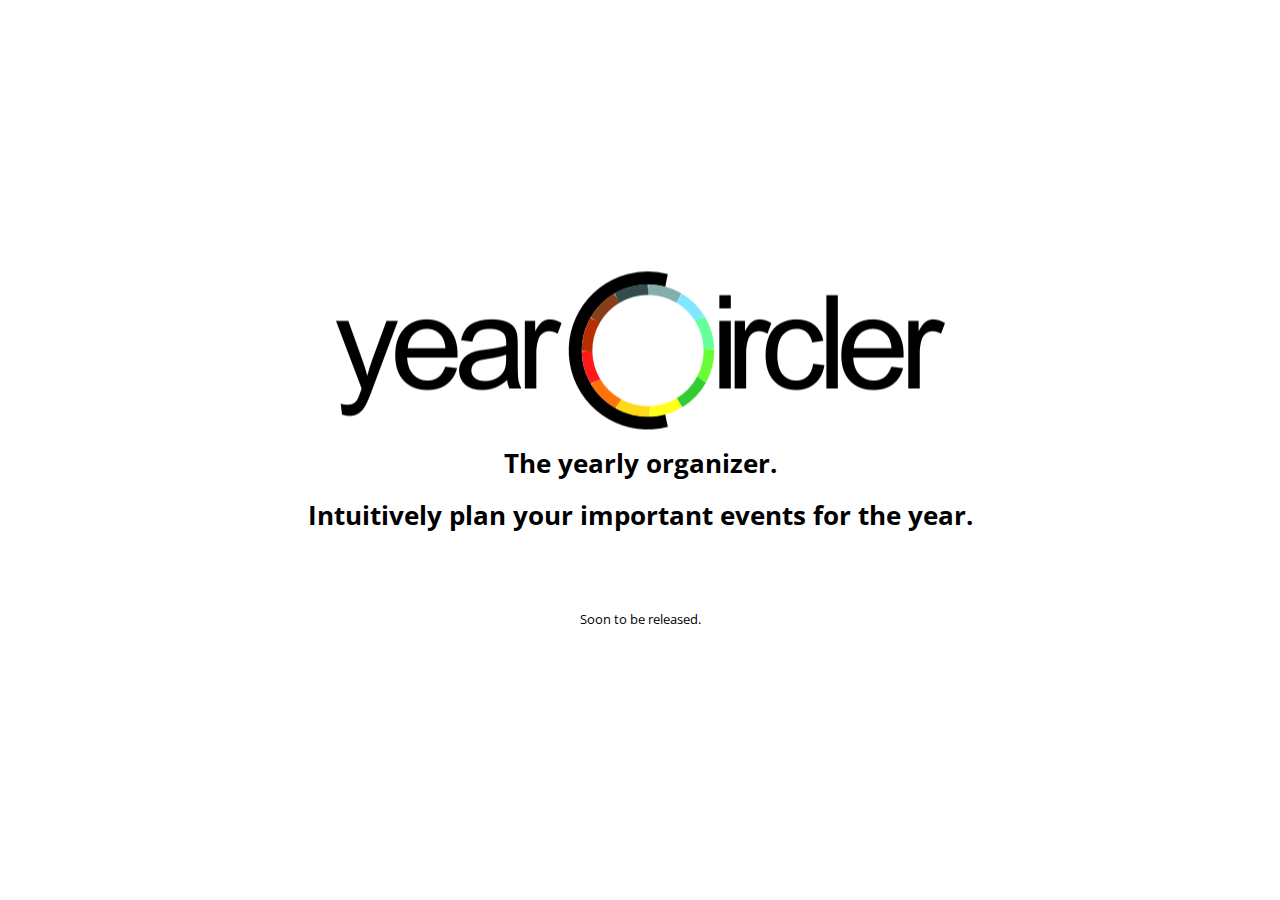
==== placeholder.html @ 1f0a6d52 "Split function drawClock() into drawMonths() and drawDays(). Split function drawMonths() into drawMo" ====
<!DOCTYPE html>

<html lang="en">
<head>
	<title>YearCircler - Intuitive calendar and year planner</title>
	<meta charset="utf-8">
	<meta name="author" content="Jeroen Delcour">
	<meta name="description" content="An intuitive way to organize your year.">
	<link href='http://fonts.googleapis.com/css?family=Open+Sans:400' rel='stylesheet' type='text/css'>
	<link rel="shortcut icon" href="favicon.ico">
	<style>
		@-webkit-viewport{width:620px}
		@-moz-viewport{width:620px}
		@-ms-viewport{width:620px}
		@-o-viewport{width:620px}
		@viewport{width:620px}
		body {
			font-family: 'Open Sans', sans-serif;
			font-size: 0.8em;
			height: 100%;
			width: 100%;
			position: absolute;
			padding: 0px;
			margin: 0px;
			zoom: 1;
		}
		#main {
			height: 100%;
		}
		#wrapper {
			display: block;
			position: relative;
			top: 50%;
			transform: translateY(-50%);
			margin-left: auto;
			margin-right: auto;
		}
		h1 {
			text-align: center;
		}
		#wrapper p {
			text-align: center;
		}
		#releaseNote {
			text-align: center;
			position: relative;
			margin-top: 6em;
		}
		.logo {
			margin: auto;
			display: block;
		}
	</style>
	<link rel="shortcut icon" href="clock-favicon.ico">
</head>
<body>

<div id="main">
	<div id="wrapper">
		<img class="logo" src="logo2big.png" alt="Year Circler - year planner"/>
		
		<h1>The yearly organizer.</h1>
		
		<h1>Intuitively plan your important events for the year.</h1>
		
		<p id="releaseNote">Soon to be released.</p>
	</div>
</div>

</body>
</html>
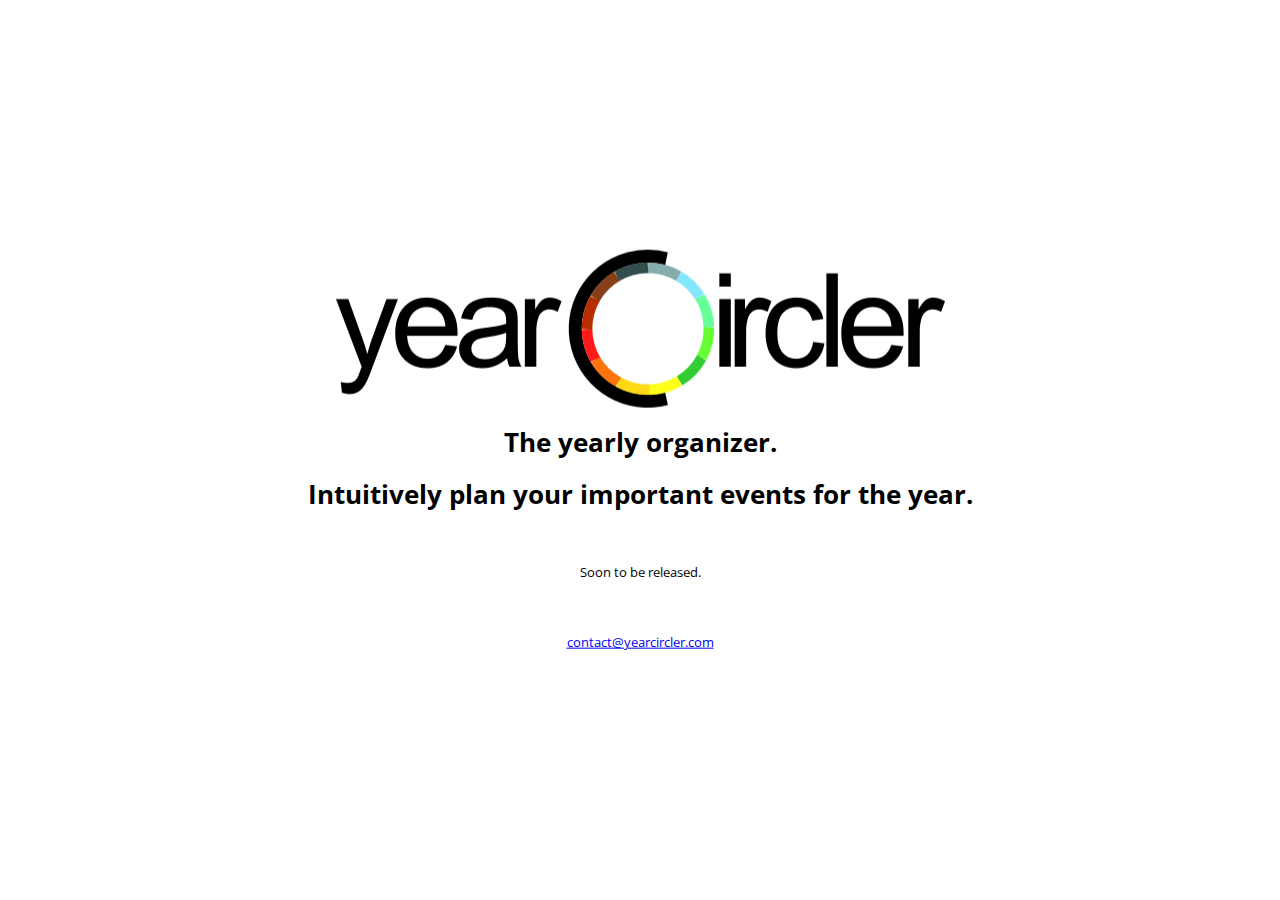
==== commit 8e22efd8: "Changed event date format to JavaScript Date object, still sorting out sorting of the event array. A" ====
--- a/placeholder.html
+++ b/placeholder.html
@@ -44,16 +44,22 @@
 		#releaseNote {
 			text-align: center;
 			position: relative;
-			margin-top: 6em;
+			margin-top: 4em;
 		}
 		.logo {
-			margin: auto;
+			margin-left: auto;
+			margin-right: auto;
 			display: block;
 		}
+		.mail {
+			text-align: center;
+			display: block;
+			margin-top: 4em;
+		}
 	</style>
-	<link rel="shortcut icon" href="clock-favicon.ico">
 </head>
 <body>
+<?php include_once("analyticstracking.php") ?>
 
 <div id="main">
 	<div id="wrapper">
@@ -64,6 +70,8 @@
 		<h1>Intuitively plan your important events for the year.</h1>
 		
 		<p id="releaseNote">Soon to be released.</p>
+		
+		<a class="mail" href="mailto:contact@yearcircler.com">contact@yearcircler.com</a>
 	</div>
 </div>
 
